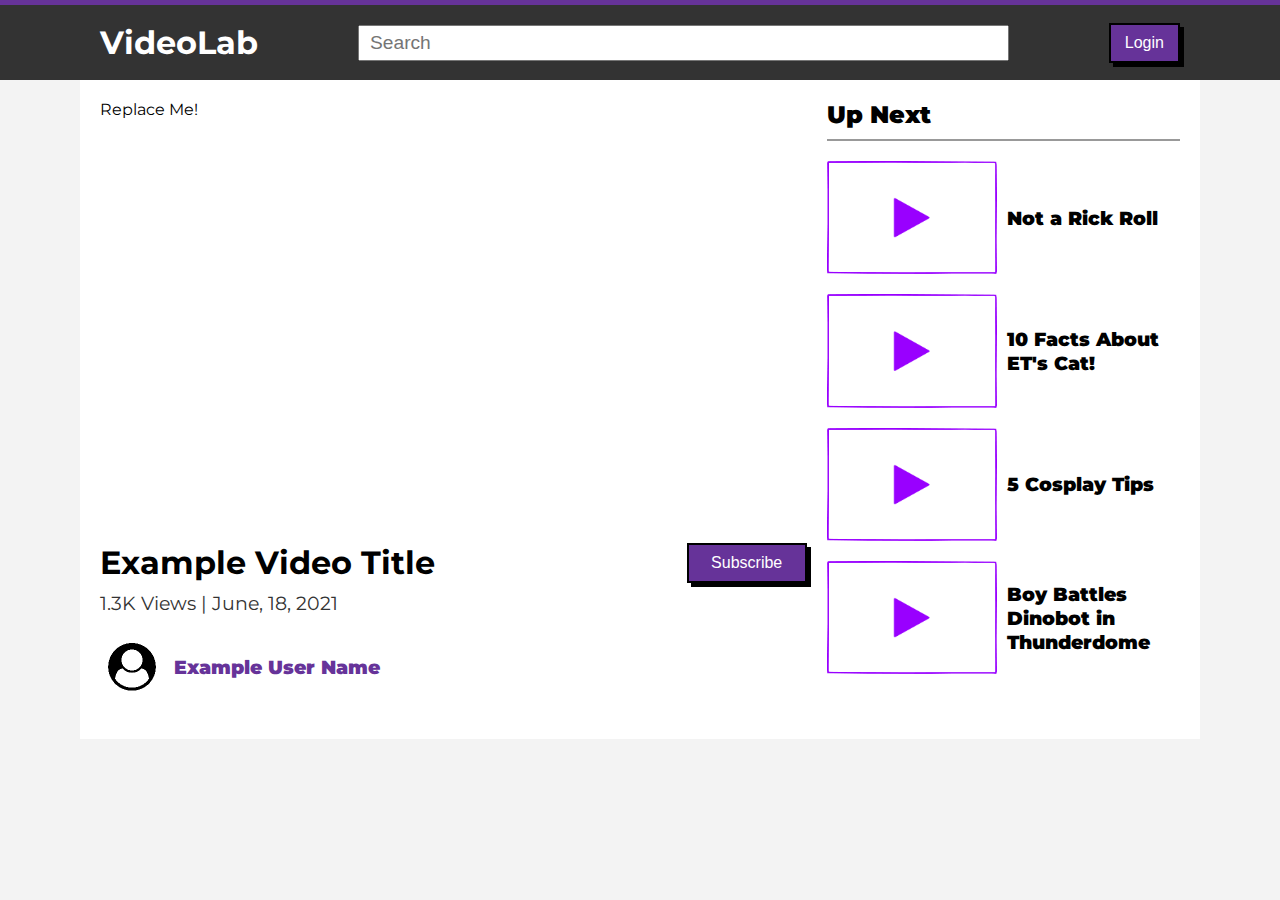
==== video-preview/index.html @ 3b8c0785 "git" ====
<!DOCTYPE html>
<html lang="en">
<head>
    <meta charset="UTF-8">
    <meta http-equiv="X-UA-Compatible" content="IE=edge">
    <meta name="viewport" content="width=device-width, initial-scale=1.0">
    <title>VideoLab</title>
    <link rel="preconnect" href="https://fonts.gstatic.com">
    <link href="https://fonts.googleapis.com/css2?family=Montserrat&display=swap" rel="stylesheet"> 
    <link rel="stylesheet" href="style.css">
    <script src="script.js"></script>
</head>
<body>
    <!-- top navigation -->
    <div class="top">
        <div class="nav-container">
            <h1>VideoLab</h1>
            <input type="text" placeholder="Search" name="query" class="search">
            <button class="btn">Login</button>
        </div>
    </div>

    <!-- main content -->
    <div class="flex-container">

        <!-- left column -->
        <div class="col-l">

            <!-- this is a placeholder replace it with a real video -->
            <figure class="placeholder">
                <g style="text-anchor:middle;" width="720" height="400" xmlns="http://www.w3.org/2000/svg" role="img" aria-label="Placeholder: 720x400" preserveAspectRatio="xMidYMid slice" focusable="false">
                    <title>Placeholder</title>
                    <g>
                    <rect width="100%" height="100%" fill="#868e96"></rect>
                    <text x="50%" y="50%" dy=".3em" fill="#dee2e6">Replace Me!</text>   
                </g>
                </g>
            </figure>
            <video src="sunset.mp4" height="400px" muted loop onmouseover="playVideo(this)" onmouseout="pauseVideo(this)"></video>
            

            <!-- video info -->
            <div class="row">
                <div class="start">
                    <h1>Example Video Title</h1>
                    <h3>1.3K Views | June, 18, 2021</h3>
                    <div class="user">
                        <img src="assets/user.png" alt="user-circle" class="avatar-s">
                        <span class="user-name">Example User Name</span>
                    </div>
                </div>
                <button class="btn">Subscribe</button>
            </div>

        </div>

        <!-- right column -->
        <div class="col-r">

            <h3 class="sub-header">Up Next</h3>

            <div class="video-small">
                <img src="assets/video-placeholder.png" alt="video placeholder" class="vid-s">
                <span class="video-title">Not a Rick Roll</span>
            </div>

            <div class="video-small">
                <img src="assets/video-placeholder.png" alt="video placeholder" class="vid-s">
                <span class="video-title">10 Facts About ET's Cat!</span>
            </div>

            <div class="video-small">
                <img src="assets/video-placeholder.png" alt="video placeholder" class="vid-s">
                <span class="video-title">5 Cosplay Tips</span>
            </div>

            <div class="video-small">
                <img src="assets/video-placeholder.png" alt="video placeholder" class="vid-s">
                <span class="video-title">Boy Battles Dinobot in Thunderdome</span>
            </div>

        </div>

    </div>

    <script src="script.js"></script>
</body>
</html>
---- video-preview/style.css ----
* {
    padding: 0;
    margin: 0;
}

body {
    background-color: #f3f3f3;
    font-family: 'Montserrat', sans-serif;
}

.top {
    background-color: #333;
    height: 75px;
    border-top: 5px solid rebeccapurple;
    color: #fff;
}

.search {
    padding: 5px 10px;
    font-size: 1.2rem;
    width: 100%;
    margin: 0 100px;
}

.btn {
    background-color: rebeccapurple;
    color: #fff;
    width: 120px;
    height: 40px;
    border: 2px solid #000;
    box-shadow: 4px 4px #000;
    font-size: 1rem;
    cursor: pointer;
}

.nav-container, .flex-container {
    width: 1080px;
    margin: 0 auto;
    display: flex;
}

.nav-container {
    justify-content: space-between;
    align-items: center;
    height: inherit;
}

.flex-container {
    padding: 20px;
    background-color: #fff;
}

.col-l {
    flex: 2;
}

.col-r {
    flex: 1;
    margin-left: 20px;
}

.placeholder {
    margin-bottom: 20px;
    width: 100%;
}

.placeholder svg {
    border-radius: 10px;
}

.row {
    display: flex;
    align-items: flex-start;
    justify-content: space-between;
}

.user {
    margin: 20px 0;
    display: flex;
    align-items: center;
}

.start h1 {
    margin-bottom: 10px;
}

.start h3 {
    color: #333;
    font-weight: 400;
}

.avatar-s {
    height: 64px;
}

.user-name {
    margin-left: 10px;
    color: rebeccapurple;
    font-size: 1.2rem;
    font-weight: 900;
    font-size: 1.2rem;
}

.sub-header {
    font-size: 1.5rem;
    font-weight: 900;
    padding-bottom: 10px;
    border-bottom: 2px solid #999;
}

.video-small {
    display: flex;
    align-items: center;
    margin: 20px 0;
}

.vid-s {
    width: 170px;
    margin-right: 10px;
}

.video-title {
    font-size: 1.2rem;
    font-weight: 900;
}
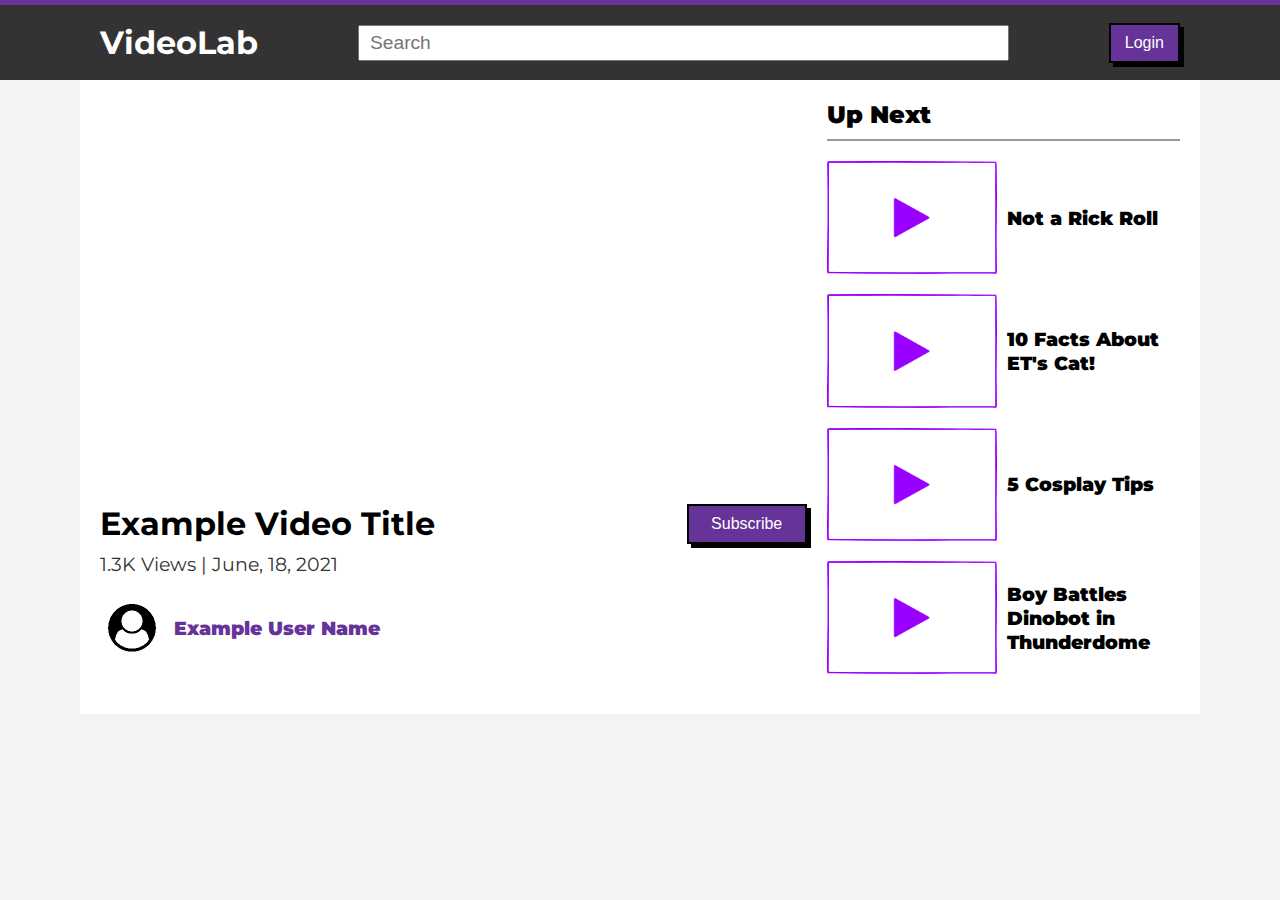
==== commit 662e30f1: "git" ====
--- a/video-preview/index.html
+++ b/video-preview/index.html
@@ -25,20 +25,8 @@
 
         <!-- left column -->
         <div class="col-l">
-
             <!-- this is a placeholder replace it with a real video -->
-            <figure class="placeholder">
-                <g style="text-anchor:middle;" width="720" height="400" xmlns="http://www.w3.org/2000/svg" role="img" aria-label="Placeholder: 720x400" preserveAspectRatio="xMidYMid slice" focusable="false">
-                    <title>Placeholder</title>
-                    <g>
-                    <rect width="100%" height="100%" fill="#868e96"></rect>
-                    <text x="50%" y="50%" dy=".3em" fill="#dee2e6">Replace Me!</text>   
-                </g>
-                </g>
-            </figure>
-            <video src="sunset.mp4" height="400px" muted loop onmouseover="playVideo(this)" onmouseout="pauseVideo(this)"></video>
-            
-
+                <video src="sunset.mp4" height="400px" muted loop onmouseover="playVideo(this)" onmouseout="pauseVideo(this)"></video>
             <!-- video info -->
             <div class="row">
                 <div class="start">
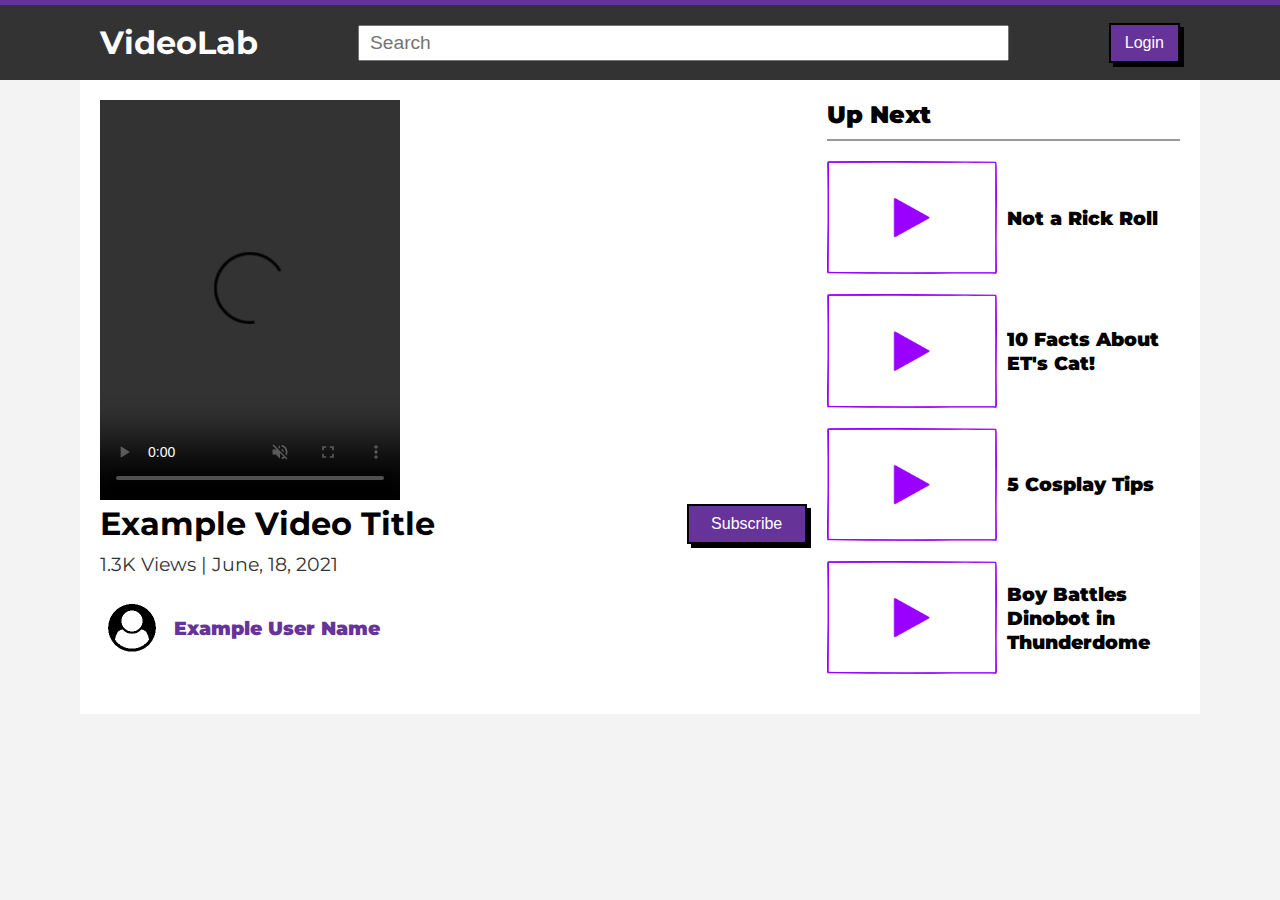
==== commit 5cf8982c: "git" ====
--- a/video-preview/index.html
+++ b/video-preview/index.html
@@ -26,7 +26,7 @@
         <!-- left column -->
         <div class="col-l">
             <!-- this is a placeholder replace it with a real video -->
-                <video src="sunset.mp4" height="400px" muted loop onmouseover="playVideo(this)" onmouseout="pauseVideo(this)"></video>
+                <video src="sunset.mp4" height="400px" muted loop onmouseover="playVideo(this)" onmouseout="pauseVideo(this)" controls></video>
             <!-- video info -->
             <div class="row">
                 <div class="start">
